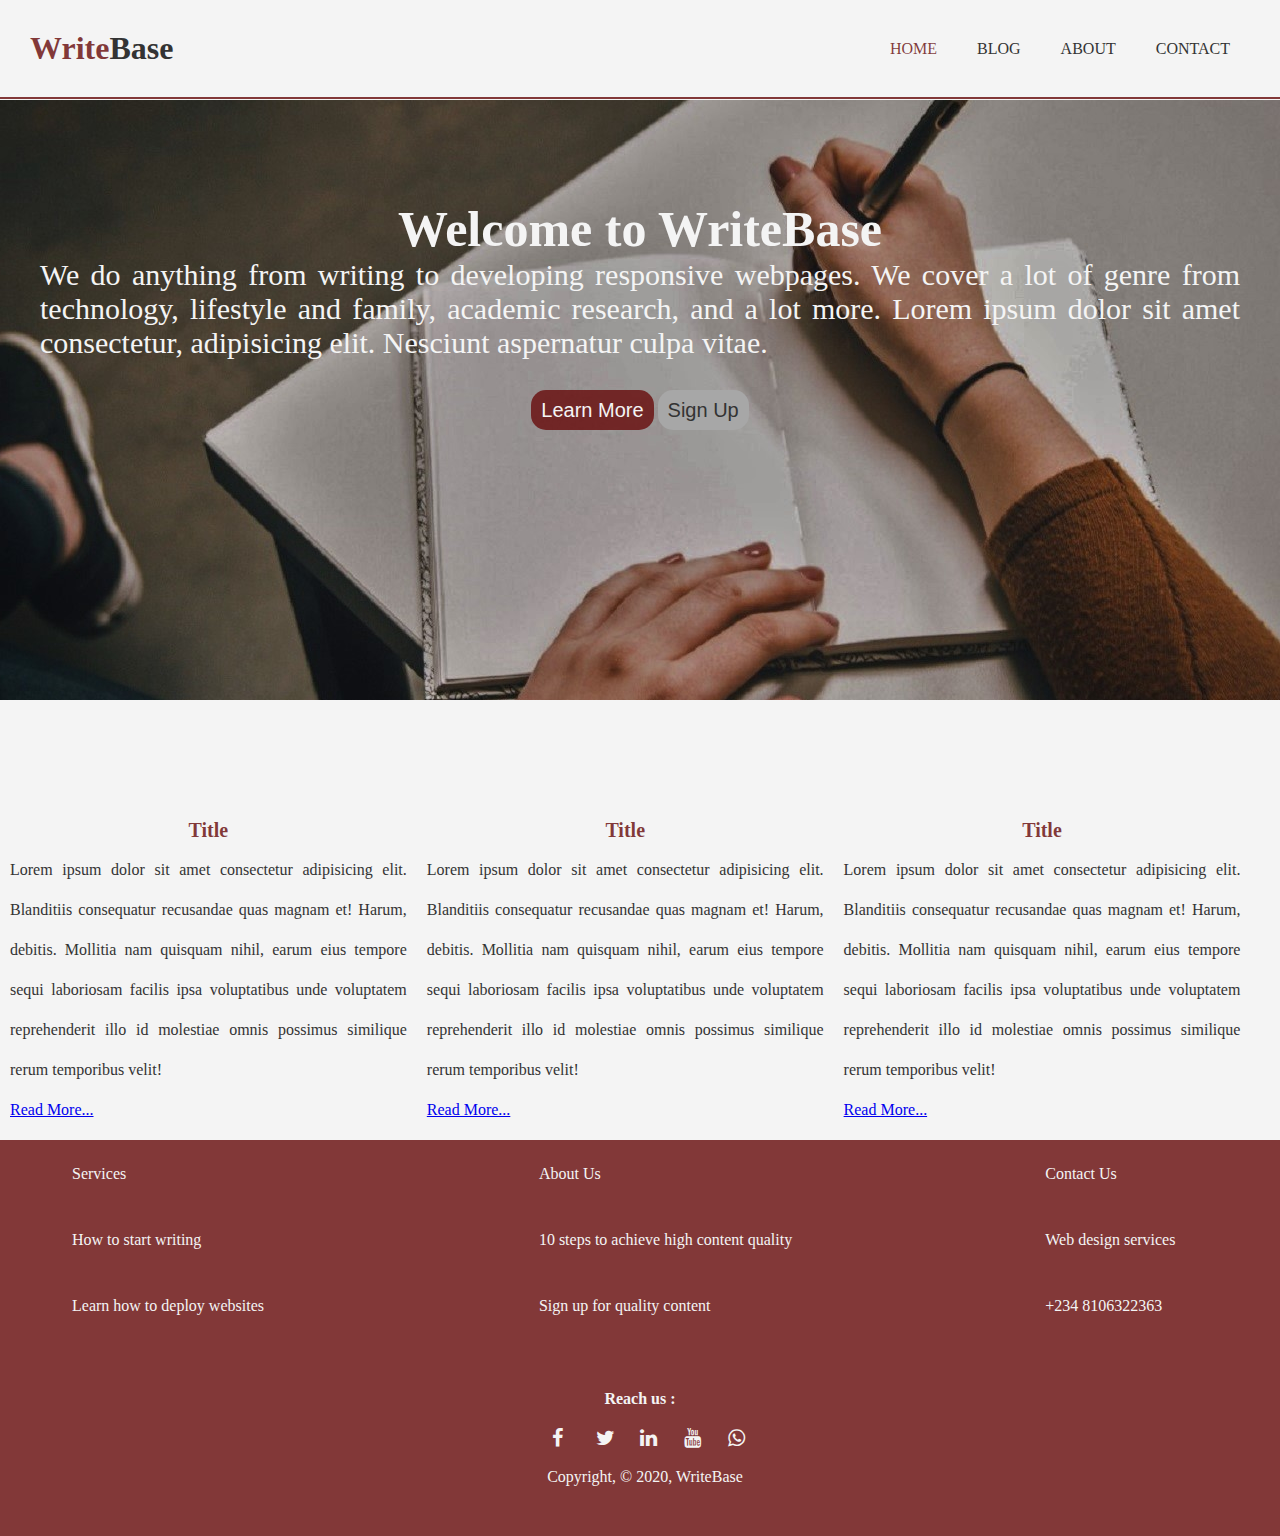
==== index.html @ 140a07c7 "Testing..." ====
<!DOCTYPE html>
<html lang="en">
<head>
    <meta charset="UTF-8">
    <meta name="viewport" content="width=device-width, initial-scale=1.0">
    <meta http-equiv="X-UA-Compatible" content="ie=edge">
    <link rel="shortcut icon" href="Icons/pen-fancy.svg">
    <link rel="stylesheet" href="https://cdnjs.cloudflare.com/ajax/libs/font-awesome/4.7.0/css/font-awesome.min.css">
    <link rel="stylesheet" href="css/style.css">
    <title>Welcome</title>

</head>
<body>
    <header >
        <div id="main-header" class="container">
            <h1 class="header-text"><span class="color">Write</span>Base</h1>
        </div>
        <nav id="nav-bar">
            <div class="container">
                <ul>
                    <li><a href="index.html"><span class="color">Home</span></a></li>
                    <li><a href="blog.html">Blog</a></li>
                    <li><a href="about.html">About</a></li>
                    <li><a href="contact.html">Contact</a></li>
                </ul>
            </div>
        </nav>
    </header>
    
    <section id="main-section">
        <div class="container">
            <h1>Welcome to WriteBase</h1>
            <p>We do anything from writing to developing responsive webpages. We cover a lot of genre from technology, lifestyle and family, academic research, and a lot more. Lorem ipsum dolor sit amet consectetur, adipisicing elit. Nesciunt aspernatur culpa vitae. </p>
            <button class ="btn-1">Learn More</button>
            <button class ="btn-2" ><a href="subscribe.html">Sign Up</a></button>
        </div>
    </section>
    <section id="side">
        <div class="container">
            <div class="box">
                <h3 class="color">Title</h3>
                <p>Lorem ipsum dolor sit amet consectetur adipisicing elit. Blanditiis consequatur recusandae quas magnam et! Harum, debitis. Mollitia nam quisquam nihil, earum eius tempore sequi laboriosam facilis ipsa voluptatibus unde voluptatem reprehenderit illo id molestiae omnis possimus similique rerum temporibus velit!</p>
                <a href="#">Read More...</a>
            </div>
            <div class="box">
                <h3 class="color">Title</h3>
                <p>Lorem ipsum dolor sit amet consectetur adipisicing elit. Blanditiis consequatur recusandae quas magnam et! Harum, debitis. Mollitia nam quisquam nihil, earum eius tempore sequi laboriosam facilis ipsa voluptatibus unde voluptatem reprehenderit illo id molestiae omnis possimus similique rerum temporibus velit!</p>
                <a href="#">Read More...</a>
            </div>
            <div class="box">
                <h3 class="color">Title</h3>
                <p>Lorem ipsum dolor sit amet consectetur adipisicing elit. Blanditiis consequatur recusandae quas magnam et! Harum, debitis. Mollitia nam quisquam nihil, earum eius tempore sequi laboriosam facilis ipsa voluptatibus unde voluptatem reprehenderit illo id molestiae omnis possimus similique rerum temporibus velit!</p>
                <a href="#">Read More...</a>
            </div>
        </div>
    </section>
    <section id="footer">
        <div class="container">
            <table>
                
                <tbody>
                    <tr>
                        <td class="lc">Services</td>
                        <td class="lc">About Us</td>
                        <td>Contact Us</td>
                    </tr>        
                    <tr>
                        <td class="lc">How to start writing</td>
                        <td class="lc">10 steps to achieve high content quality </td>
                        <td>Web design services</td>
                    </tr>
                    <tr>
                        <td class="lc">Learn how to deploy websites</td>
                        <td class="lc">Sign up for quality content</td>
                        <td>+234 8106322363</td>
                    </tr>
                </tbody>
            </table>
            
            
        </div>
    </section>
    <footer id="main-footer">
        <div class="container">
            <h4> Reach us :</h4>
            <a href="https://www.facebook.com/psalmuherl.phardeynee" target="blank" class="fa fa-facebook"></a>
            <a href="https://twitter.com/ayobami_fadeni" target="blank" class="fa fa-twitter"></a>
            <a href="https://www.linkedin.com/in/fadeni-ayobami-001141150/" target="blank" class="fa fa-linkedin"></a>
            <a href="https://www.instagram.com/ii.am.legend/" target="blank" class="fa fa-youtube"></a>
            <a href="#" class="fa fa-whatsapp"></a>
            <p>Copyright, &copy; 2020, WriteBase </p>
        </div>
    </footer>
</body>
</html>
---- css/style.css ----
.btn-1,.btn-2{height:40px;font-size:20px;border:none;border-radius:15px;text-align:center;padding:0px 10px;margin:30px 0px}.btn-1:hover,.btn-2:hover{color:black}.btn-1{background-color:rgba(104,13,13,0.815);color:#f4f4f4}.btn-2{background-color:#a7a7a7;color:#333}.btn-2 a{text-decoration:none;color:#333}.btn-2 a:hover{color:black}.fa{padding:20px;font-size:20px;width:30px;text-align:center;text-decoration:none;color:#f4f4f4}.fa:hover{opacity:0.7}*{-webkit-box-sizing:border-box;box-sizing:border-box;margin:0px}body{background-color:#f4f4f4;color:#333;position:relative}.color{color:rgba(104,13,13,0.815)}header{background-color:#f4f4f4;min-height:70px;padding:30px;border-bottom:2px rgba(104,13,13,0.815) solid;width:100%;top:0;position:fixed}header a{text-decoration:none;text-transform:uppercase;font-size:16px;color:#333}header a:hover{font-weight:bold;font-size:18px}header ul{margin:0px;padding:0px}header li{float:left;display:inline;padding:0px 20px 0px 20px;font-size:12px}header #main-header{float:left}header h1{margin:0px}header nav{float:right;padding-top:10px}#main-section{margin-top:100px;background-image:url(../Images/Web2.jpg);min-height:600px;background-position:center center;background-repeat:no-repeat;color:#f4f4f4;text-align:center;padding-top:100px}#main-section h1{font-size:50px}#main-section p{font-size:30px;padding:0px 40px;text-align:justify}#side{margin:100px 0px}#side h3{text-align:center;font-size:20px}#side .box{margin:10px;text-align:justify;float:left;width:31%;line-height:40px}#side-bar{float:right;width:30%;margin-top:20px}#about{float:left;width:60%;margin:20px 20px 200px 20px}#about h2{color:rgba(104,13,13,0.815);padding-bottom:10px;font-size:25px}#about p{text-align:justify;line-height:1.5em;font-size:20px}.dark{background-color:rgba(104,13,13,0.815);color:#f4f4f4;padding:20px;margin-right:20px}.dark h2{padding-bottom:10px;font-size:25px}.dark p{text-align:justify;line-height:1.5em;font-size:20px}#space{margin-top:100px;margin-bottom:100px}#services{font-family:Arial,Helvetica,Sans-serif;text-align:justify;line-height:1.5em;font-size:20px;width:60%;margin:100px 20px;padding:20px}#services h3{color:rgba(104,13,13,0.815);padding:20px 0px}aside{width:50%;margin:100px 30px;background-color:rgba(104,13,13,0.815)}aside aside h4{color:#ccc;text-align:center;font-size:20px}#my-form input[type=text]{margin:10px 30px 10px 30px;line-height:20px;width:80%}#my-form input[type=email],#my-form textarea{margin:10px 30px 10px 30px;line-height:20px;width:80%}#my-form button[type=submit]{height:36px;width:80%;color:#333;font-size:18px;background-color:#a7a7a7;border:none;border-radius:5px;margin:10px 30px 10px 30px}#my-form button[type=submit]:hover{color:black;font-size:20px}table{width:100%;background-color:rgba(104,13,13,0.815);color:#f4f4f4;min-height:200px}table td{text-align:left}table .lc{padding-left:70px}#main-footer{background-color:rgba(104,13,13,0.815);color:#f4f4f4;padding:50px;text-align:center}#main-footer p{padding-left:10px}
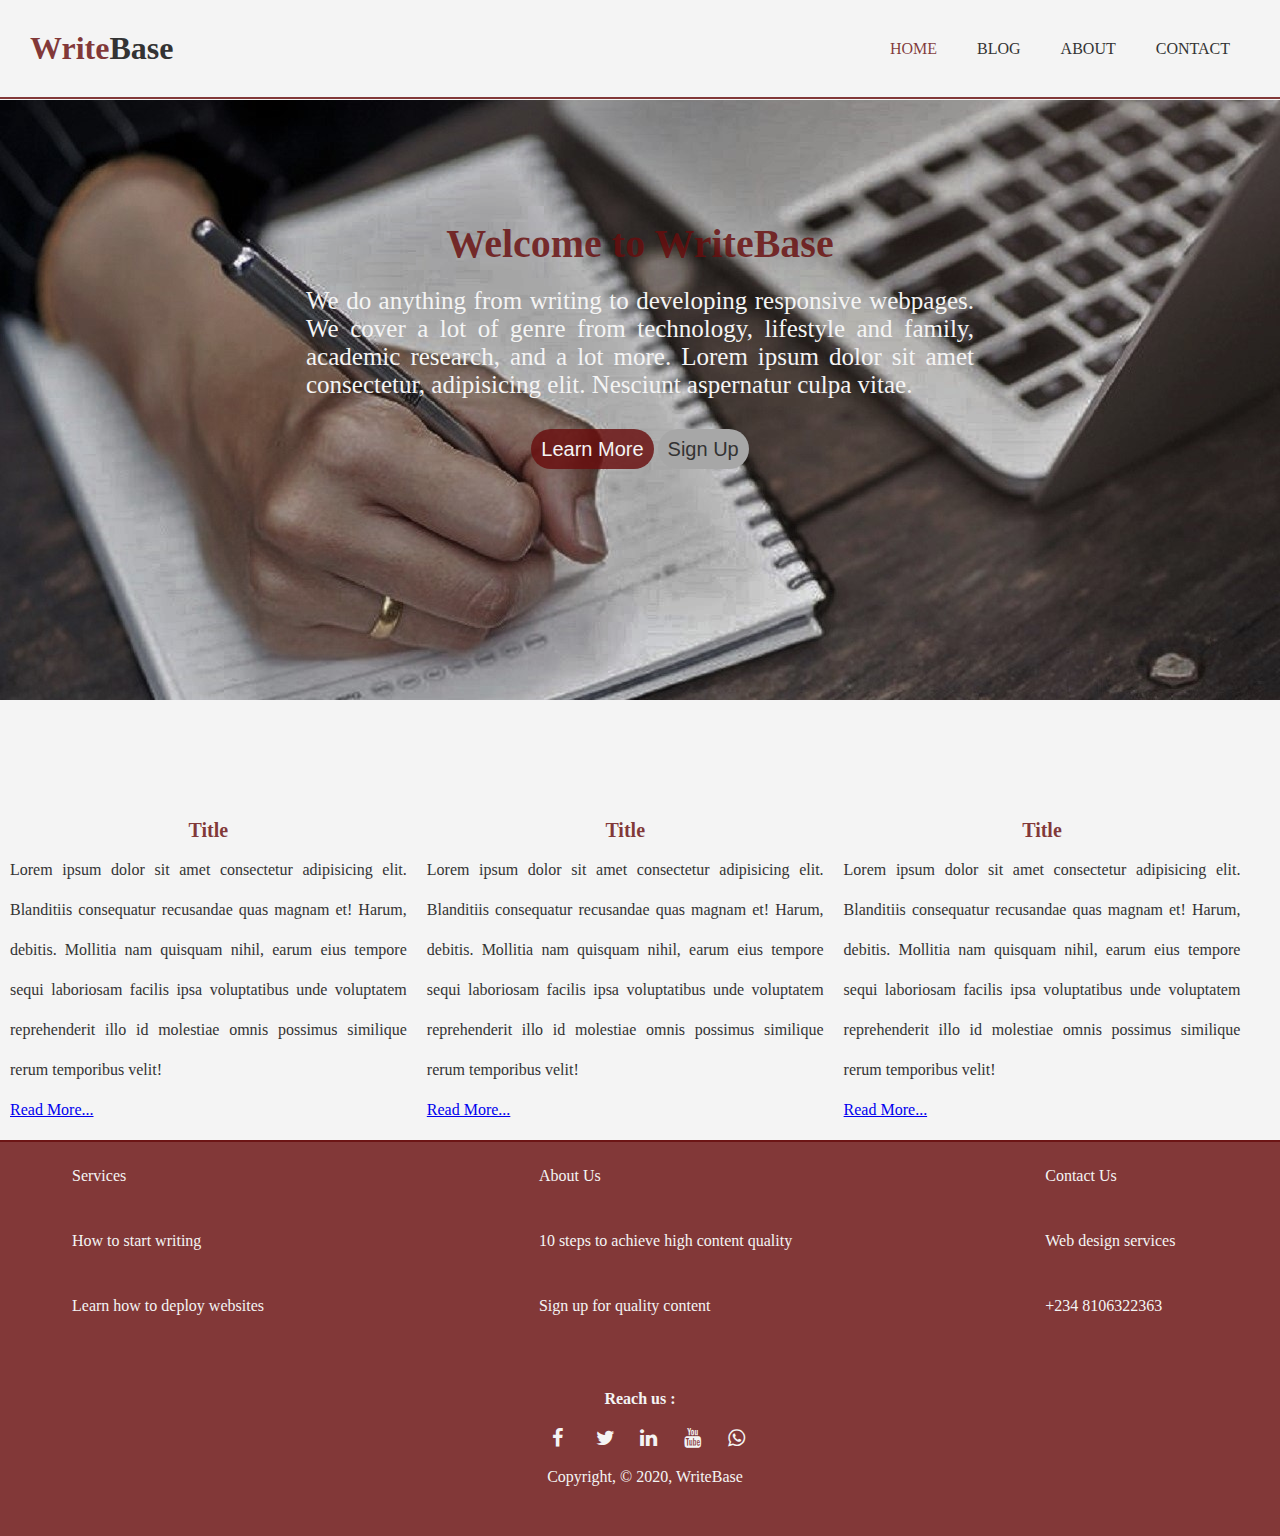
==== commit 12c166a1: "Blog and Subscibe page added" ====
--- a/index.html
+++ b/index.html
@@ -31,7 +31,7 @@
         <div class="container">
             <h1>Welcome to WriteBase</h1>
             <p>We do anything from writing to developing responsive webpages. We cover a lot of genre from technology, lifestyle and family, academic research, and a lot more. Lorem ipsum dolor sit amet consectetur, adipisicing elit. Nesciunt aspernatur culpa vitae. </p>
-            <button class ="btn-1">Learn More</button>
+            <button class ="btn-1"><a href="about.html">Learn More</a></button>
             <button class ="btn-2" ><a href="subscribe.html">Sign Up</a></button>
         </div>
     </section>
--- a/css/style.css
+++ b/css/style.css
@@ -1 +1 @@
-.btn-1,.btn-2{height:40px;font-size:20px;border:none;border-radius:15px;text-align:center;padding:0px 10px;margin:30px 0px}.btn-1:hover,.btn-2:hover{color:black}.btn-1{background-color:rgba(104,13,13,0.815);color:#f4f4f4}.btn-2{background-color:#a7a7a7;color:#333}.btn-2 a{text-decoration:none;color:#333}.btn-2 a:hover{color:black}.fa{padding:20px;font-size:20px;width:30px;text-align:center;text-decoration:none;color:#f4f4f4}.fa:hover{opacity:0.7}*{-webkit-box-sizing:border-box;box-sizing:border-box;margin:0px}body{background-color:#f4f4f4;color:#333;position:relative}.color{color:rgba(104,13,13,0.815)}header{background-color:#f4f4f4;min-height:70px;padding:30px;border-bottom:2px rgba(104,13,13,0.815) solid;width:100%;top:0;position:fixed}header a{text-decoration:none;text-transform:uppercase;font-size:16px;color:#333}header a:hover{font-weight:bold;font-size:18px}header ul{margin:0px;padding:0px}header li{float:left;display:inline;padding:0px 20px 0px 20px;font-size:12px}header #main-header{float:left}header h1{margin:0px}header nav{float:right;padding-top:10px}#main-section{margin-top:100px;background-image:url(../Images/Web2.jpg);min-height:600px;background-position:center center;background-repeat:no-repeat;color:#f4f4f4;text-align:center;padding-top:100px}#main-section h1{font-size:50px}#main-section p{font-size:30px;padding:0px 40px;text-align:justify}#side{margin:100px 0px}#side h3{text-align:center;font-size:20px}#side .box{margin:10px;text-align:justify;float:left;width:31%;line-height:40px}#side-bar{float:right;width:30%;margin-top:20px}#about{float:left;width:60%;margin:20px 20px 200px 20px}#about h2{color:rgba(104,13,13,0.815);padding-bottom:10px;font-size:25px}#about p{text-align:justify;line-height:1.5em;font-size:20px}.dark{background-color:rgba(104,13,13,0.815);color:#f4f4f4;padding:20px;margin-right:20px}.dark h2{padding-bottom:10px;font-size:25px}.dark p{text-align:justify;line-height:1.5em;font-size:20px}#space{margin-top:100px;margin-bottom:100px}#services{font-family:Arial,Helvetica,Sans-serif;text-align:justify;line-height:1.5em;font-size:20px;width:60%;margin:100px 20px;padding:20px}#services h3{color:rgba(104,13,13,0.815);padding:20px 0px}aside{width:50%;margin:100px 30px;background-color:rgba(104,13,13,0.815)}aside aside h4{color:#ccc;text-align:center;font-size:20px}#my-form input[type=text]{margin:10px 30px 10px 30px;line-height:20px;width:80%}#my-form input[type=email],#my-form textarea{margin:10px 30px 10px 30px;line-height:20px;width:80%}#my-form button[type=submit]{height:36px;width:80%;color:#333;font-size:18px;background-color:#a7a7a7;border:none;border-radius:5px;margin:10px 30px 10px 30px}#my-form button[type=submit]:hover{color:black;font-size:20px}table{width:100%;background-color:rgba(104,13,13,0.815);color:#f4f4f4;min-height:200px}table td{text-align:left}table .lc{padding-left:70px}#main-footer{background-color:rgba(104,13,13,0.815);color:#f4f4f4;padding:50px;text-align:center}#main-footer p{padding-left:10px}
+.btn-1,.btn-2{height:40px;font-size:20px;border:none;border-radius:25px;text-align:center;padding:0px 10px;margin:30px 0px}.btn-1:hover,.btn-2:hover{color:black}.btn-1{background-color:rgba(104,13,13,0.815);color:#f4f4f4}.btn-1 a{text-decoration:none;color:#f4f4f4}.btn-1 a:hover{color:black}.btn-2{background-color:#a7a7a7;color:#f4f4f4}.btn-2 a{text-decoration:none;color:#333}.btn-2 a:hover{color:black}.fa{padding:20px;font-size:20px;width:30px;text-align:center;text-decoration:none;color:#f4f4f4}.fa:hover{opacity:0.7}form{width:50%;margin:200px auto;background-color:rgba(0,0,0,0.3);padding:1%}form h3{text-align:center;font-size:2em;color:#f4f4f4;margin-bottom:20px}form label{font-size:1.5em;color:rgba(104,13,13,0.815)}form #name,form #email{padding:7px;text-align:left;width:80%;margin:10px 20px 10px 47px}form #phone-no{padding:7px;text-align:left;width:80%;margin:10px 20px 10px 10px}form .gender{padding:2%;margin:5px}form #message{width:80%;margin:10px 20px 10px 10px;font-family:Arial,Helvetica,Sans-serif;font-size:0.7em}form #button{margin-left:42%}*{-webkit-box-sizing:border-box;box-sizing:border-box;margin:0px}body{background-color:#f4f4f4;color:#333;position:relative}.color{color:rgba(104,13,13,0.815)}header{background-color:#f4f4f4;min-height:70px;padding:30px;border-bottom:2px rgba(104,13,13,0.815) solid;width:100%;top:0;position:fixed}header a{text-decoration:none;text-transform:uppercase;font-size:16px;color:#333}header a:hover{font-weight:bold;font-size:18px}header ul{margin:0px;padding:0px}header li{float:left;display:inline;padding:0px 20px 0px 20px;font-size:12px}header #main-header{float:left}header h1{margin:0px}header nav{float:right;padding-top:10px}#main-section{margin-top:100px;min-height:600px;color:#f4f4f4;background-image:url("../Images/web4.jpg");background-position:center center;background-repeat:no-repeat}#main-section .container{margin:auto;width:60%;min-height:600px;text-align:center;padding:100px 10px;background-color:rgba(0,0,0,0.01)}#main-section h1{font-size:40px;padding:20px 0px;color:rgba(104,13,13,0.815)}#main-section p{font-size:25px;padding:0px 40px;text-align:justify}#side{margin:100px 0px}#side h3{text-align:center;font-size:20px}#side .box{margin:10px;text-align:justify;float:left;width:31%;line-height:40px}#side-bar{float:right;width:30%;margin-top:20px}#blog{width:80%;margin:auto}#blog img{margin-top:100px;width:100%;height:400px}#blog h3{font-size:2em;color:rgba(104,13,13,0.815);margin:20px 0px 10px}#blog small{font-style:italic;font-size:1.2em}#blog p{margin-top:10px;text-align:justify;font-size:1.2em;color:#333}#about{float:left;width:60%;margin:20px 20px 200px 20px}#about h2{color:rgba(104,13,13,0.815);padding-bottom:10px;font-size:25px}#about p{text-align:justify;line-height:1.5em;font-size:20px}.dark{background-color:rgba(104,13,13,0.815);color:#f4f4f4;padding:20px;margin-right:20px}.dark h2{padding-bottom:10px;font-size:25px}.dark p{text-align:justify;line-height:1.5em;font-size:20px}#space{margin-top:100px;margin-bottom:100px}#services{font-family:Arial,Helvetica,Sans-serif;text-align:justify;line-height:1.5em;font-size:20px;width:60%;margin:100px auto;padding:20px}#services h2{text-align:center;background-image:url("../Images/Web2.jpg");background-position:center center;padding:10px 0px;color:#f4f4f4}#services h3{color:rgba(104,13,13,0.815);padding:20px 0px 10px;border-bottom:1px solid #a7a7a7}#services p{padding-top:10px}#form{background-image:url("../Images/Web3.jpg");background-position:center center;margin:-100px 0px -200px}table{width:100%;background-color:rgba(104,13,13,0.815);color:#f4f4f4;min-height:200px;border-top:2px rgba(104,13,13,0.815) solid}table td{text-align:left}table .lc{padding-left:70px}#main-footer{background-color:rgba(104,13,13,0.815);color:#f4f4f4;padding:50px;text-align:center}#main-footer p{padding-left:10px}
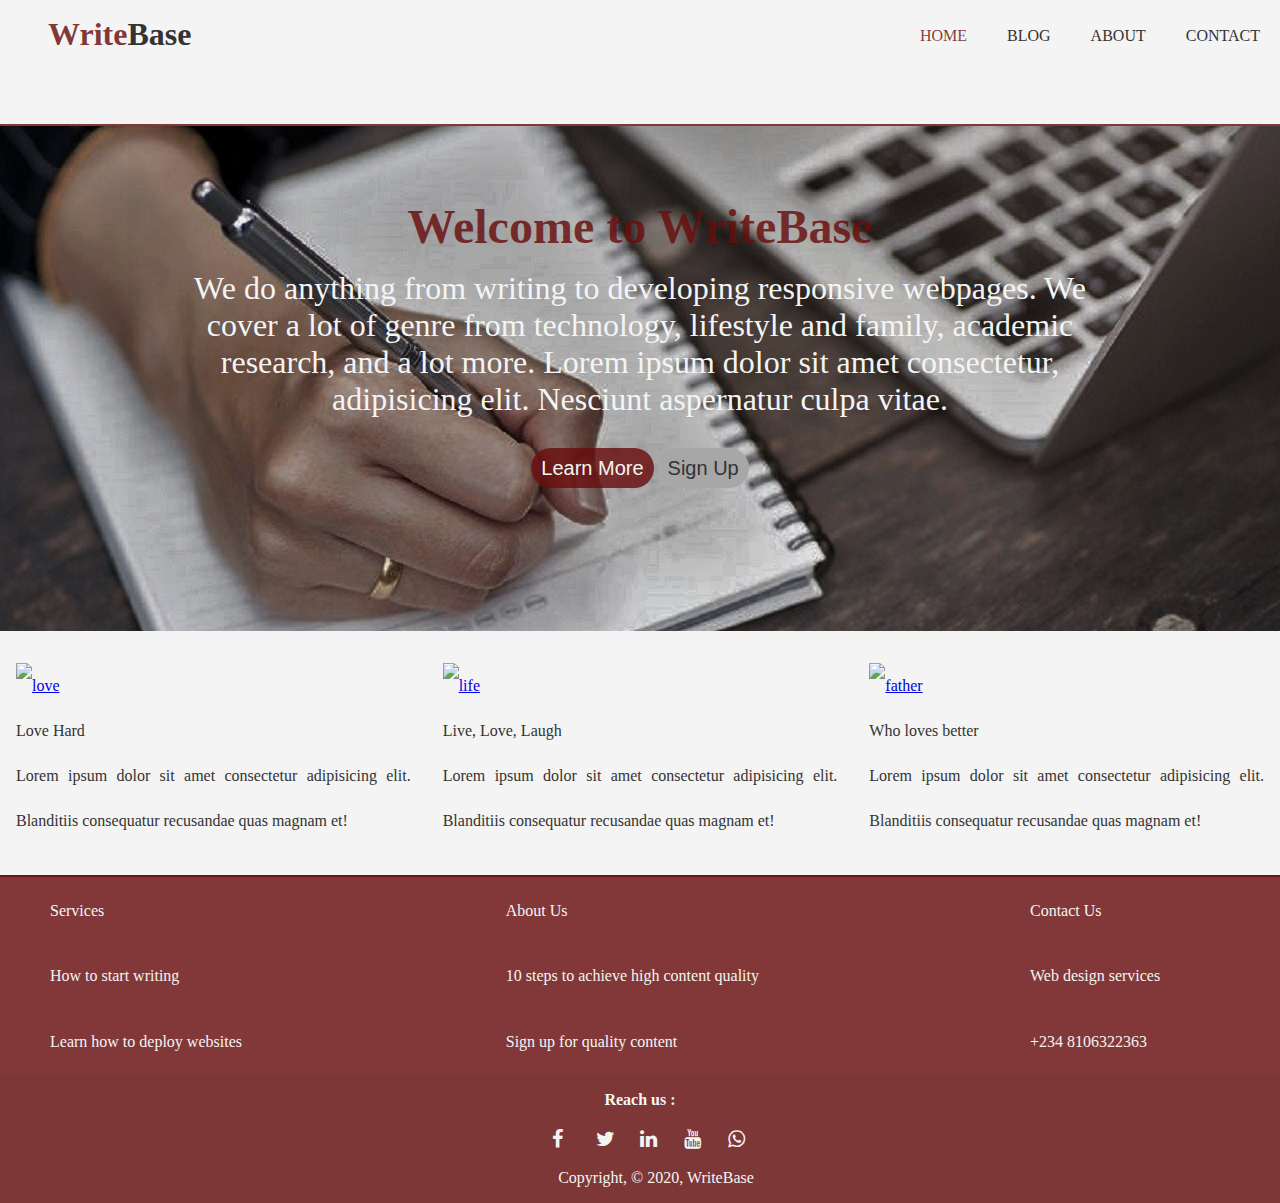
==== commit 8ed03eff: "Mobile responsiveness" ====
--- a/index.html
+++ b/index.html
@@ -36,21 +36,27 @@
         </div>
     </section>
     <section id="side">
-        <div class="container">
-            <div class="box">
-                <h3 class="color">Title</h3>
-                <p>Lorem ipsum dolor sit amet consectetur adipisicing elit. Blanditiis consequatur recusandae quas magnam et! Harum, debitis. Mollitia nam quisquam nihil, earum eius tempore sequi laboriosam facilis ipsa voluptatibus unde voluptatem reprehenderit illo id molestiae omnis possimus similique rerum temporibus velit!</p>
-                <a href="#">Read More...</a>
+        <div class="posts">
+            <div class="box box-1">
+                <figure>
+                    <a href="blog.html"><img src="images/love.jpg" alt="love"></a>
+                    <figcaption>Love Hard </figcaption>
+                </figure>
+                <p>Lorem ipsum dolor sit amet consectetur adipisicing elit. Blanditiis consequatur recusandae quas magnam et!</p>
             </div>
-            <div class="box">
-                <h3 class="color">Title</h3>
-                <p>Lorem ipsum dolor sit amet consectetur adipisicing elit. Blanditiis consequatur recusandae quas magnam et! Harum, debitis. Mollitia nam quisquam nihil, earum eius tempore sequi laboriosam facilis ipsa voluptatibus unde voluptatem reprehenderit illo id molestiae omnis possimus similique rerum temporibus velit!</p>
-                <a href="#">Read More...</a>
+            <div class="box box-2">
+                <figure>
+                    <a href="blog.html"><img src="images/life.jpg" alt="life"></a>
+                    <figcaption>Live, Love, Laugh </figcaption>
+                </figure>
+                <p>Lorem ipsum dolor sit amet consectetur adipisicing elit. Blanditiis consequatur recusandae quas magnam et!</p>
             </div>
-            <div class="box">
-                <h3 class="color">Title</h3>
-                <p>Lorem ipsum dolor sit amet consectetur adipisicing elit. Blanditiis consequatur recusandae quas magnam et! Harum, debitis. Mollitia nam quisquam nihil, earum eius tempore sequi laboriosam facilis ipsa voluptatibus unde voluptatem reprehenderit illo id molestiae omnis possimus similique rerum temporibus velit!</p>
-                <a href="#">Read More...</a>
+            <div class="box box-3">
+                <figure>
+                    <a href="blog.html"><img src="images/father.jpg" alt="father"></a>
+                    <figcaption>Who loves better </figcaption>
+                </figure>
+                <p>Lorem ipsum dolor sit amet consectetur adipisicing elit. Blanditiis consequatur recusandae quas magnam et!</p>
             </div>
         </div>
     </section>
@@ -59,20 +65,20 @@
             <table>
                 
                 <tbody>
-                    <tr>
-                        <td class="lc">Services</td>
-                        <td class="lc">About Us</td>
-                        <td>Contact Us</td>
+                    <tr> 
+                        <td class="lc"><a href="contact.html">Services</a></td>
+                        <td class="lc"><a href="about.html">About Us</a></td>
+                        <td><a href="subscribe.html">Contact Us</a></td>
                     </tr>        
                     <tr>
-                        <td class="lc">How to start writing</td>
-                        <td class="lc">10 steps to achieve high content quality </td>
-                        <td>Web design services</td>
+                        <td class="lc"><a href="#">How to start writing</a></td>
+                        <td class="lc"><a href="#">10 steps to achieve high content quality</a></td>
+                        <td><a href="#">Web design services</a></td>
                     </tr>
                     <tr>
-                        <td class="lc">Learn how to deploy websites</td>
-                        <td class="lc">Sign up for quality content</td>
-                        <td>+234 8106322363</td>
+                        <td class="lc"><a href="#">Learn how to deploy websites</a></td>
+                        <td class="lc"><a href="#">Sign up for quality content</a></td>
+                        <td><a href="#">+234 8106322363</a></td>
                     </tr>
                 </tbody>
             </table>
--- a/css/style.css
+++ b/css/style.css
@@ -1 +1 @@
-.btn-1,.btn-2{height:40px;font-size:20px;border:none;border-radius:25px;text-align:center;padding:0px 10px;margin:30px 0px}.btn-1:hover,.btn-2:hover{color:black}.btn-1{background-color:rgba(104,13,13,0.815);color:#f4f4f4}.btn-1 a{text-decoration:none;color:#f4f4f4}.btn-1 a:hover{color:black}.btn-2{background-color:#a7a7a7;color:#f4f4f4}.btn-2 a{text-decoration:none;color:#333}.btn-2 a:hover{color:black}.fa{padding:20px;font-size:20px;width:30px;text-align:center;text-decoration:none;color:#f4f4f4}.fa:hover{opacity:0.7}form{width:50%;margin:200px auto;background-color:rgba(0,0,0,0.3);padding:1%}form h3{text-align:center;font-size:2em;color:#f4f4f4;margin-bottom:20px}form label{font-size:1.5em;color:rgba(104,13,13,0.815)}form #name,form #email{padding:7px;text-align:left;width:80%;margin:10px 20px 10px 47px}form #phone-no{padding:7px;text-align:left;width:80%;margin:10px 20px 10px 10px}form .gender{padding:2%;margin:5px}form #message{width:80%;margin:10px 20px 10px 10px;font-family:Arial,Helvetica,Sans-serif;font-size:0.7em}form #button{margin-left:42%}*{-webkit-box-sizing:border-box;box-sizing:border-box;margin:0px}body{background-color:#f4f4f4;color:#333;position:relative}.color{color:rgba(104,13,13,0.815)}header{background-color:#f4f4f4;min-height:70px;padding:30px;border-bottom:2px rgba(104,13,13,0.815) solid;width:100%;top:0;position:fixed}header a{text-decoration:none;text-transform:uppercase;font-size:16px;color:#333}header a:hover{font-weight:bold;font-size:18px}header ul{margin:0px;padding:0px}header li{float:left;display:inline;padding:0px 20px 0px 20px;font-size:12px}header #main-header{float:left}header h1{margin:0px}header nav{float:right;padding-top:10px}#main-section{margin-top:100px;min-height:600px;color:#f4f4f4;background-image:url("../Images/web4.jpg");background-position:center center;background-repeat:no-repeat}#main-section .container{margin:auto;width:60%;min-height:600px;text-align:center;padding:100px 10px;background-color:rgba(0,0,0,0.01)}#main-section h1{font-size:40px;padding:20px 0px;color:rgba(104,13,13,0.815)}#main-section p{font-size:25px;padding:0px 40px;text-align:justify}#side{margin:100px 0px}#side h3{text-align:center;font-size:20px}#side .box{margin:10px;text-align:justify;float:left;width:31%;line-height:40px}#side-bar{float:right;width:30%;margin-top:20px}#blog{width:80%;margin:auto}#blog img{margin-top:100px;width:100%;height:400px}#blog h3{font-size:2em;color:rgba(104,13,13,0.815);margin:20px 0px 10px}#blog small{font-style:italic;font-size:1.2em}#blog p{margin-top:10px;text-align:justify;font-size:1.2em;color:#333}#about{float:left;width:60%;margin:20px 20px 200px 20px}#about h2{color:rgba(104,13,13,0.815);padding-bottom:10px;font-size:25px}#about p{text-align:justify;line-height:1.5em;font-size:20px}.dark{background-color:rgba(104,13,13,0.815);color:#f4f4f4;padding:20px;margin-right:20px}.dark h2{padding-bottom:10px;font-size:25px}.dark p{text-align:justify;line-height:1.5em;font-size:20px}#space{margin-top:100px;margin-bottom:100px}#services{font-family:Arial,Helvetica,Sans-serif;text-align:justify;line-height:1.5em;font-size:20px;width:60%;margin:100px auto;padding:20px}#services h2{text-align:center;background-image:url("../Images/Web2.jpg");background-position:center center;padding:10px 0px;color:#f4f4f4}#services h3{color:rgba(104,13,13,0.815);padding:20px 0px 10px;border-bottom:1px solid #a7a7a7}#services p{padding-top:10px}#form{background-image:url("../Images/Web3.jpg");background-position:center center;margin:-100px 0px -200px}table{width:100%;background-color:rgba(104,13,13,0.815);color:#f4f4f4;min-height:200px;border-top:2px rgba(104,13,13,0.815) solid}table td{text-align:left}table .lc{padding-left:70px}#main-footer{background-color:rgba(104,13,13,0.815);color:#f4f4f4;padding:50px;text-align:center}#main-footer p{padding-left:10px}
+.paragraph{background-color:rgba(104,13,13,0.815);color:#f4f4f4;padding:5px;margin-top:1rem}.color{color:rgba(104,13,13,0.815)}.paragraph{background-color:rgba(104,13,13,0.815);color:#f4f4f4;padding:5px;margin-top:1rem}.color{color:rgba(104,13,13,0.815)}.btn-1,.btn-2{height:40px;font-size:20px;border:none;border-radius:25px;text-align:center;padding:0px 10px;margin:30px 0px}.btn-1:hover,.btn-2:hover{color:black}.btn-1{background-color:rgba(104,13,13,0.815);color:#f4f4f4}.btn-1 a{text-decoration:none;color:#f4f4f4}.btn-1 a:hover{color:black}.btn-2{background-color:#a7a7a7;color:#f4f4f4}.btn-2 a{text-decoration:none;color:#333}.btn-2 a:hover{color:black}.fa{padding:20px;font-size:20px;width:30px;text-align:center;text-decoration:none;color:#f4f4f4}.fa:hover{opacity:0.7}#form{margin-top:6rem;height:80vh}#form h3{color:#f4f4f4;font-size:2rem}#form input[type="text"],#form input[type="number"],#form input[type="email"]{padding:12px 100px 12px 12px;margin:0.4rem}#form input[type="radio"]{padding:4rem;margin:0.4rem}#form label{font-size:1.4rem;padding-left:1rem}#form .my-form{margin:10rem auto;width:50%;background-color:rgba(104,13,13,0.7);text-align:center;padding-top:1rem}*{-webkit-box-sizing:border-box;box-sizing:border-box;margin:0}body{background-color:#f4f4f4;color:#333;position:relative}header{background-color:#f4f4f4;min-height:14vh;border-bottom:2px rgba(104,13,13,0.815) solid;width:100%;top:0;margin-bottom:13rem;position:fixed}header>.container{float:left}header>.container h1{margin:1rem 0 1rem 3rem}header a{text-decoration:none;text-transform:uppercase;font-size:16px;color:#333}header a:hover{font-weight:bold;font-size:18px;color:rgba(104,13,13,0.815)}header nav{float:right;padding-top:1.7rem}header li{float:left;display:inline;padding:0px 20px 0px 20px}#main-section{margin-top:5.7rem;min-height:50vh;color:#f4f4f4;background-image:url("../Images/web4.jpg");background-position:center center;background-repeat:no-repeat}#main-section .container{margin:auto;width:80%;min-height:60vh;text-align:center;padding:100px 10px;background-color:rgba(0,0,0,0.01)}#main-section h1{margin-top:-0.5rem;font-size:3rem;padding:1rem 0;color:rgba(104,13,13,0.815)}#main-section p{font-size:2rem;padding:0 3rem}.posts{display:-ms-grid;display:grid;-ms-grid-columns:(1fr)[3];grid-template-columns:repeat(3, 1fr);grid-gap:2rem;margin:2rem 1rem}.posts .box{text-align:justify;line-height:5vh}.posts .box h3{text-align:center;margin:0.3rem}.posts .box a:hover{opacity:0.9;height:14rem}.posts .box img{height:12rem;width:100%}#blog{width:80%;margin:auto}#blog img{margin-top:100px;width:100%;height:400px}#blog h3{font-size:2em;color:rgba(104,13,13,0.815);margin:20px 0px 10px}#blog small{font-style:italic;font-size:1.2em}#blog p{margin-top:10px;text-align:justify;font-size:1.2em;color:#333;padding-bottom:10px;border-bottom:1px solid #a7a7a7}#about{float:left;width:60%;margin:20px 20px 200px 20px}#about h2{color:rgba(104,13,13,0.815);padding-bottom:10px;font-size:25px}#about p{text-align:justify;line-height:1.5em;font-size:20px}#side-bar{float:right;width:30%;margin-top:20px;background-color:rgba(104,13,13,0.815);color:#f4f4f4;padding:20px;margin-right:20px}#side-bar h2{padding-bottom:10px;font-size:25px}#side-bar p{text-align:justify;line-height:1.5em;font-size:20px}#space{margin-top:100px;margin-bottom:100px}#services{text-align:justify;line-height:1.5em;font-size:20px;width:60%;margin:100px auto;padding:20px}#services h2{text-align:center;background:rgba(90,11,11,0.815);padding:10px 0px;color:#f4f4f4}#services h3{color:rgba(104,13,13,0.815);padding:20px 0px 10px;border-bottom:1px solid #a7a7a7}#services p{padding:10px}table{width:100%;background-color:rgba(104,13,13,0.815);color:#f4f4f4;min-height:200px;border-top:2px rgba(104,13,13,0.815) solid}table a{color:#f4f4f4;text-decoration:none}table a:hover{text-decoration:underline}table td{text-align:left}table .lc{padding-left:3rem}#main-footer{background-color:rgba(99,12,12,0.815);color:#f4f4f4;padding:1rem;text-align:center}#main-footer p{padding-left:2rem}@media screen and (min-height: 200px) and (max-width: 600px){header{position:relative}header>.container{float:none;width:100%;text-align:center}header>.container h1{margin:0.6rem 0 0.3rem 0.3rem}header a{text-transform:capitalize}header nav{padding-top:0.4rem;margin-right:2.5rem}header li{padding:0px 15px 0px 15px}#main-section{color:#f4f4f4;background-image:url("../Images/web4.jpg");background-position:center center;background-repeat:no-repeat;margin-top:-14rem}#main-section .container{width:100%}#main-section h1{font-size:2rem;padding:1rem 0}#main-section p{font-size:1rem;padding:0 3rem}.posts{display:block;margin:5rem 0.5rem}#blog{text-align:center;width:80%;margin:-30rem auto 0}#blog img{height:200px}#about{float:none;width:90%;text-align:center;margin:-11rem 1rem 0}#side-bar{float:none;width:90%;margin:2rem auto;text-align:center}#services{width:90%;margin:-12rem 1rem 0}#services h3{text-align:center}table{display:none}#form{margin-top:-8rem}#form h3{font-size:1.4rem}#form .my-form{width:90%}}
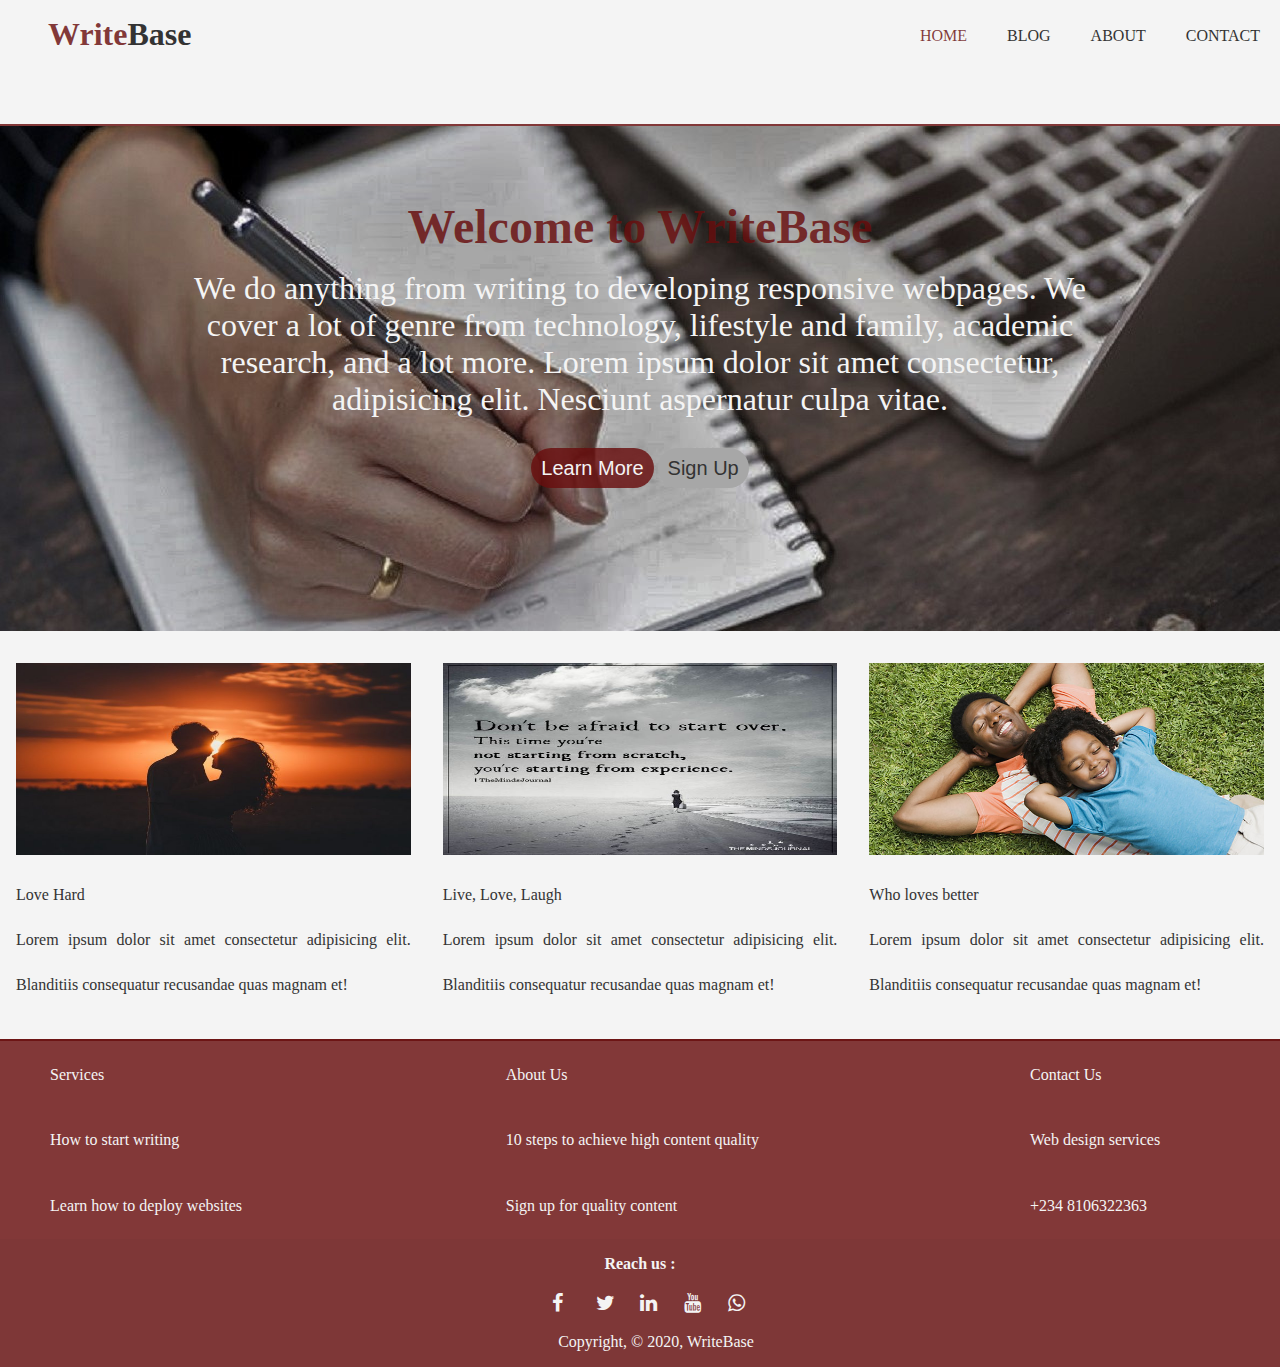
==== commit d981848c: "Minor Changes" ====
--- a/index.html
+++ b/index.html
@@ -39,21 +39,21 @@
         <div class="posts">
             <div class="box box-1">
                 <figure>
-                    <a href="blog.html"><img src="images/love.jpg" alt="love"></a>
+                    <a href="blog.html"><img src="Images/love.jpg" alt="love"></a>
                     <figcaption>Love Hard </figcaption>
                 </figure>
                 <p>Lorem ipsum dolor sit amet consectetur adipisicing elit. Blanditiis consequatur recusandae quas magnam et!</p>
             </div>
             <div class="box box-2">
                 <figure>
-                    <a href="blog.html"><img src="images/life.jpg" alt="life"></a>
+                    <a href="blog.html"><img src="Images/life.jpg" alt="life"></a>
                     <figcaption>Live, Love, Laugh </figcaption>
                 </figure>
                 <p>Lorem ipsum dolor sit amet consectetur adipisicing elit. Blanditiis consequatur recusandae quas magnam et!</p>
             </div>
             <div class="box box-3">
                 <figure>
-                    <a href="blog.html"><img src="images/father.jpg" alt="father"></a>
+                    <a href="blog.html"><img src="Images/father.jpg" alt="father"></a>
                     <figcaption>Who loves better </figcaption>
                 </figure>
                 <p>Lorem ipsum dolor sit amet consectetur adipisicing elit. Blanditiis consequatur recusandae quas magnam et!</p>
--- a/css/style.css
+++ b/css/style.css
@@ -1 +1 @@
-.paragraph{background-color:rgba(104,13,13,0.815);color:#f4f4f4;padding:5px;margin-top:1rem}.color{color:rgba(104,13,13,0.815)}.paragraph{background-color:rgba(104,13,13,0.815);color:#f4f4f4;padding:5px;margin-top:1rem}.color{color:rgba(104,13,13,0.815)}.btn-1,.btn-2{height:40px;font-size:20px;border:none;border-radius:25px;text-align:center;padding:0px 10px;margin:30px 0px}.btn-1:hover,.btn-2:hover{color:black}.btn-1{background-color:rgba(104,13,13,0.815);color:#f4f4f4}.btn-1 a{text-decoration:none;color:#f4f4f4}.btn-1 a:hover{color:black}.btn-2{background-color:#a7a7a7;color:#f4f4f4}.btn-2 a{text-decoration:none;color:#333}.btn-2 a:hover{color:black}.fa{padding:20px;font-size:20px;width:30px;text-align:center;text-decoration:none;color:#f4f4f4}.fa:hover{opacity:0.7}#form{margin-top:6rem;height:80vh}#form h3{color:#f4f4f4;font-size:2rem}#form input[type="text"],#form input[type="number"],#form input[type="email"]{padding:12px 100px 12px 12px;margin:0.4rem}#form input[type="radio"]{padding:4rem;margin:0.4rem}#form label{font-size:1.4rem;padding-left:1rem}#form .my-form{margin:10rem auto;width:50%;background-color:rgba(104,13,13,0.7);text-align:center;padding-top:1rem}*{-webkit-box-sizing:border-box;box-sizing:border-box;margin:0}body{background-color:#f4f4f4;color:#333;position:relative}header{background-color:#f4f4f4;min-height:14vh;border-bottom:2px rgba(104,13,13,0.815) solid;width:100%;top:0;margin-bottom:13rem;position:fixed}header>.container{float:left}header>.container h1{margin:1rem 0 1rem 3rem}header a{text-decoration:none;text-transform:uppercase;font-size:16px;color:#333}header a:hover{font-weight:bold;font-size:18px;color:rgba(104,13,13,0.815)}header nav{float:right;padding-top:1.7rem}header li{float:left;display:inline;padding:0px 20px 0px 20px}#main-section{margin-top:5.7rem;min-height:50vh;color:#f4f4f4;background-image:url("../Images/web4.jpg");background-position:center center;background-repeat:no-repeat}#main-section .container{margin:auto;width:80%;min-height:60vh;text-align:center;padding:100px 10px;background-color:rgba(0,0,0,0.01)}#main-section h1{margin-top:-0.5rem;font-size:3rem;padding:1rem 0;color:rgba(104,13,13,0.815)}#main-section p{font-size:2rem;padding:0 3rem}.posts{display:-ms-grid;display:grid;-ms-grid-columns:(1fr)[3];grid-template-columns:repeat(3, 1fr);grid-gap:2rem;margin:2rem 1rem}.posts .box{text-align:justify;line-height:5vh}.posts .box h3{text-align:center;margin:0.3rem}.posts .box a:hover{opacity:0.9;height:14rem}.posts .box img{height:12rem;width:100%}#blog{width:80%;margin:auto}#blog img{margin-top:100px;width:100%;height:400px}#blog h3{font-size:2em;color:rgba(104,13,13,0.815);margin:20px 0px 10px}#blog small{font-style:italic;font-size:1.2em}#blog p{margin-top:10px;text-align:justify;font-size:1.2em;color:#333;padding-bottom:10px;border-bottom:1px solid #a7a7a7}#about{float:left;width:60%;margin:20px 20px 200px 20px}#about h2{color:rgba(104,13,13,0.815);padding-bottom:10px;font-size:25px}#about p{text-align:justify;line-height:1.5em;font-size:20px}#side-bar{float:right;width:30%;margin-top:20px;background-color:rgba(104,13,13,0.815);color:#f4f4f4;padding:20px;margin-right:20px}#side-bar h2{padding-bottom:10px;font-size:25px}#side-bar p{text-align:justify;line-height:1.5em;font-size:20px}#space{margin-top:100px;margin-bottom:100px}#services{text-align:justify;line-height:1.5em;font-size:20px;width:60%;margin:100px auto;padding:20px}#services h2{text-align:center;background:rgba(90,11,11,0.815);padding:10px 0px;color:#f4f4f4}#services h3{color:rgba(104,13,13,0.815);padding:20px 0px 10px;border-bottom:1px solid #a7a7a7}#services p{padding:10px}table{width:100%;background-color:rgba(104,13,13,0.815);color:#f4f4f4;min-height:200px;border-top:2px rgba(104,13,13,0.815) solid}table a{color:#f4f4f4;text-decoration:none}table a:hover{text-decoration:underline}table td{text-align:left}table .lc{padding-left:3rem}#main-footer{background-color:rgba(99,12,12,0.815);color:#f4f4f4;padding:1rem;text-align:center}#main-footer p{padding-left:2rem}@media screen and (min-height: 200px) and (max-width: 600px){header{position:relative}header>.container{float:none;width:100%;text-align:center}header>.container h1{margin:0.6rem 0 0.3rem 0.3rem}header a{text-transform:capitalize}header nav{padding-top:0.4rem;margin-right:2.5rem}header li{padding:0px 15px 0px 15px}#main-section{color:#f4f4f4;background-image:url("../Images/web4.jpg");background-position:center center;background-repeat:no-repeat;margin-top:-14rem}#main-section .container{width:100%}#main-section h1{font-size:2rem;padding:1rem 0}#main-section p{font-size:1rem;padding:0 3rem}.posts{display:block;margin:5rem 0.5rem}#blog{text-align:center;width:80%;margin:-30rem auto 0}#blog img{height:200px}#about{float:none;width:90%;text-align:center;margin:-11rem 1rem 0}#side-bar{float:none;width:90%;margin:2rem auto;text-align:center}#services{width:90%;margin:-12rem 1rem 0}#services h3{text-align:center}table{display:none}#form{margin-top:-8rem}#form h3{font-size:1.4rem}#form .my-form{width:90%}}
+.paragraph{background-color:rgba(104,13,13,0.815);color:#f4f4f4;padding:5px;margin-top:1rem}.color{color:rgba(104,13,13,0.815)}.paragraph{background-color:rgba(104,13,13,0.815);color:#f4f4f4;padding:5px;margin-top:1rem}.color{color:rgba(104,13,13,0.815)}.btn-1,.btn-2{height:40px;font-size:20px;border:none;border-radius:25px;text-align:center;padding:0px 10px;margin:30px 0px}.btn-1:hover,.btn-2:hover{color:black}.btn-1{background-color:rgba(104,13,13,0.815);color:#f4f4f4}.btn-1 a{text-decoration:none;color:#f4f4f4}.btn-1 a:hover{color:black}.btn-2{background-color:#a7a7a7;color:#f4f4f4}.btn-2 a{text-decoration:none;color:#333}.btn-2 a:hover{color:black}.fa{padding:20px;font-size:20px;width:30px;text-align:center;text-decoration:none;color:#f4f4f4}.fa:hover{opacity:0.7}#form{margin-top:6rem;height:80vh}#form h3{color:#f4f4f4;font-size:2rem}#form input[type="text"],#form input[type="number"],#form input[type="email"]{padding:12px 100px 12px 12px;margin:0.4rem}#form input[type="radio"]{padding:4rem;margin:0.4rem}#form label{font-size:1.4rem;padding-left:1rem}#form .my-form{margin:10rem auto;width:50%;background-color:rgba(104,13,13,0.7);text-align:center;padding-top:1rem}*{-webkit-box-sizing:border-box;box-sizing:border-box;margin:0}body{background-color:#f4f4f4;color:#333;position:relative}header{background-color:#f4f4f4;min-height:14vh;border-bottom:2px rgba(104,13,13,0.815) solid;width:100%;top:0;margin-bottom:13rem;position:fixed}header>.container{float:left}header>.container h1{margin:1rem 0 1rem 3rem}header a{text-decoration:none;text-transform:uppercase;font-size:16px;color:#333}header a:hover{font-weight:bold;font-size:18px;color:rgba(104,13,13,0.815)}header nav{float:right;padding-top:1.7rem}header li{float:left;display:inline;padding:0px 20px 0px 20px}#main-section{margin-top:5.7rem;min-height:50vh;color:#f4f4f4;background-image:url("../Images/web4.jpg");background-position:center center;background-repeat:no-repeat}#main-section .container{margin:auto;width:80%;min-height:60vh;text-align:center;padding:100px 10px;background-color:rgba(0,0,0,0.01)}#main-section h1{margin-top:-0.5rem;font-size:3rem;padding:1rem 0;color:rgba(104,13,13,0.815)}#main-section p{font-size:2rem;padding:0 3rem}.posts{display:-ms-grid;display:grid;-ms-grid-columns:(1fr)[3];grid-template-columns:repeat(3, 1fr);grid-gap:2rem;margin:2rem 1rem}.posts .box{text-align:justify;line-height:5vh}.posts .box h3{text-align:center;margin:0.3rem}.posts .box a:hover{opacity:0.9;height:14rem}.posts .box img{height:12rem;width:100%}#blog{width:80%;margin:auto}#blog img{margin-top:100px;width:100%;height:400px}#blog h3{font-size:2em;color:rgba(104,13,13,0.815);margin:20px 0px 10px}#blog small{font-style:italic;font-size:1.2em}#blog p{margin-top:10px;text-align:justify;font-size:1.2em;color:#333;padding-bottom:10px;border-bottom:1px solid #a7a7a7}#about{float:left;width:60%;margin:20px 20px 200px 20px}#about h2{color:rgba(104,13,13,0.815);padding-bottom:10px;font-size:25px}#about p{text-align:justify;line-height:1.5em;font-size:20px}#side-bar{float:right;width:30%;margin-top:20px;background-color:rgba(104,13,13,0.815);color:#f4f4f4;padding:20px;margin-right:20px}#side-bar h2{padding-bottom:10px;font-size:25px}#side-bar p{text-align:justify;line-height:1.5em;font-size:20px}#space{margin-top:100px;margin-bottom:100px}#services{text-align:justify;line-height:1.5em;font-size:20px;width:60%;margin:100px auto;padding:20px}#services h2{text-align:center;background:rgba(90,11,11,0.815);padding:10px 0px;color:#f4f4f4}#services h3{color:rgba(104,13,13,0.815);padding:20px 0px 10px;border-bottom:1px solid #a7a7a7}#services p{padding:10px}table{width:100%;background-color:rgba(104,13,13,0.815);color:#f4f4f4;min-height:200px;border-top:2px rgba(104,13,13,0.815) solid}table a{color:#f4f4f4;text-decoration:none}table a:hover{text-decoration:underline}table td{text-align:left}table .lc{padding-left:3rem}#main-footer{background-color:rgba(99,12,12,0.815);color:#f4f4f4;padding:1rem;text-align:center}#main-footer p{padding-left:2rem}@media screen and (min-height: 200px) and (max-width: 600px){header{position:relative}header>.container{float:none;width:100%;text-align:center}header>.container h1{margin:0.6rem 0 0.3rem 0.3rem}header a{text-transform:capitalize}header nav{padding-top:0.4rem;margin-right:2.0rem}header li{padding:0px 15px 0px 15px}#main-section{color:#f4f4f4;background-image:url("../Images/web4.jpg");background-position:center center;background-repeat:no-repeat;margin-top:-14rem}#main-section .container{width:100%}#main-section h1{font-size:2rem;padding:1rem 0}#main-section p{font-size:1rem;padding:0 3rem}.posts{display:block;margin:5rem 0.5rem}#blog{text-align:center;width:80%;margin:-30rem auto 0}#blog img{height:200px}#about{float:none;width:90%;text-align:center;margin:-11rem 1rem 0}#side-bar{float:none;width:90%;margin:2rem auto;text-align:center}#services{width:90%;margin:-12rem 1rem 0}#services h3{text-align:center}table{display:none}#form{margin-top:-8rem}#form h3{font-size:1.4rem}#form .my-form{width:90%}}
